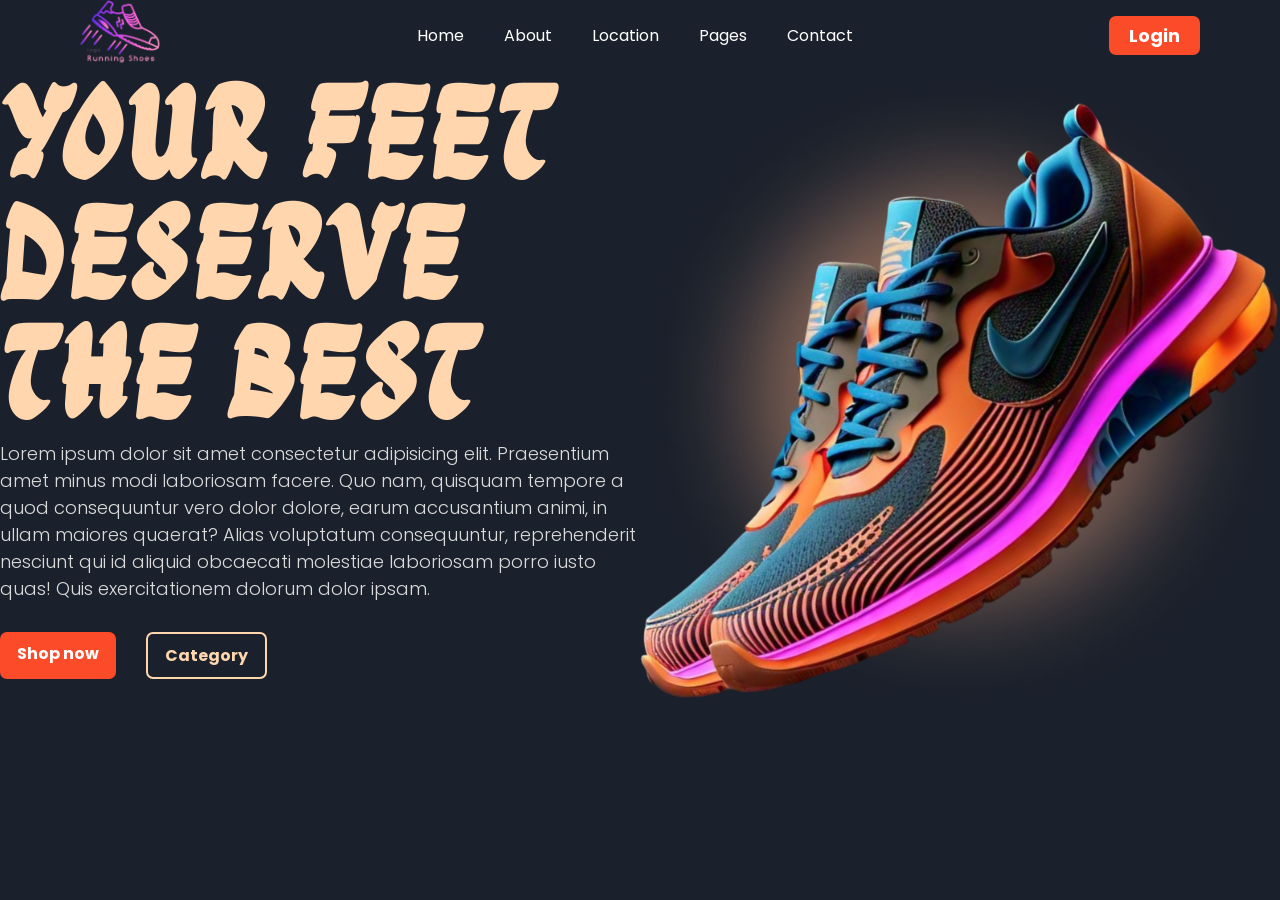
==== index.html @ 1de67c3c "modify this file" ====
<!DOCTYPE html>
<html lang="en">
<head>
    <meta charset="UTF-8">
    <meta name="viewport" content="width=device-width, initial-scale=1.0">
    <link rel="stylesheet" href="./css/main.css">
    <title>SHOE SHOP</title>
</head>
<body>
    <header>
        <a href="./index.html" class="logo">
            <img src="./assets/logo.png" alt="shoe logo">
        </a>
        <nav>
            <ul>
                <li><a href="" class="nav-link">Home</a></li>
                <li><a href="" class="nav-link">About</a></li>
                <li><a href="" class="nav-link">Location</a></li>
                <li><a href="" class="nav-link">Pages</a></li>
                <li><a href="" class="nav-link">Contact</a></li>
            </ul>
        </nav>
        <div class="nav-btn">
                <a href="" class="login-btn">
                    Login
                </a>
        </div>
    </header>
    <main>
        <section class="hero-section">
            <div class="left-hero">
                <h1 class="hero-tittle">Your feet deserve the best</h1>
                <p class="hero-contrnt">Lorem ipsum dolor sit amet consectetur adipisicing elit. Praesentium amet minus modi laboriosam facere. Quo nam, quisquam tempore a quod consequuntur vero dolor dolore, earum accusantium animi, in ullam maiores quaerat? Alias voluptatum consequuntur, reprehenderit nesciunt qui id aliquid obcaecati molestiae laboriosam porro iusto quas! Quis exercitationem dolorum dolor ipsam.</p>
            <div class="hero-link">
                <a href="" class="hero-link-btn">Shop now</a>
                <a href="" class="hero-link-btn">Category</a>
            </div>
            </div>
            <div class="right-hero">
                <img src="./assets/bg-effact.png" alt="background" class="bg-offset">
                <img src="./assets/shoes-img.png" alt="shoe" class="shoe-photo">
            </div>
        </section>
    </main>
</body>
</html>
---- css/main.css ----
@import url('https://fonts.googleapis.com/css2?family=Ga+Maamli&family=Poppins:ital,wght@0,100;0,200;0,300;0,400;0,500;0,600;0,700;0,800;0,900;1,100;1,200;1,300;1,400;1,500;1,600;1,700;1,800;1,900&display=swap');

*{
    margin: 0;
    padding: 0;
    box-sizing: border-box;
    font-family: poppins, sans-serif;
}

body{
    width: 100%;
    height: 100vh;
    background-color: #1b212c;
}
a{
    text-decoration: none;
    cursor: pointer;
}
nav ul{
    display: flex;
    list-style: none;
}

nav ul li{
    display: inline-block;
    margin: 0 20px;
}
.logo{
    display: block;
    width: 80px;
}
.logo img{
    width: 100%;
}
nav ul a{
    color: white;
    font-size: 16px;
}
nav ul a:hover{
    color: #fb4b29;
}
.login-btn{
    background-color: #fb4b29;
    color: white;
    padding: 7px 20px;
    border-radius: 7px;
    cursor: pointer;
    font-size: 18px;
    font-weight: bold;
}
.nav-btn .login-btn:hover{
    background-color: transparent;
    color: #fb4b29;
    border: 1px solid #fb4b29;
}
header{
    height: 70px;
    display: flex;
    justify-content: space-between;
    padding: 0 80px;
    align-items: center;
}
.hero-section .left-hero {
    width: 50%;
    /* border: 1px solid red; */
}
.hero-section .right-hero{
    width: 50%;
    /* border: 1px solid blue; */
    position:relative ;
}
.hero-section{
    display: flex;
}
.left-hero h1{
    color: #ffd6ae;
    font-size: 8rem;
    text-transform: uppercase;
    font-family: "Ga Maamli", sans-serif;
    word-spacing: 4px;
    letter-spacing: 2px;
    line-height: 120px;
}
.left-hero p {
    font-size: 18px;
    font-weight: 300;
    color: #dbdbdb;
    margin: 10px 0px 30px 0px;
}
.hero-link{
    display: flex;
    gap: 30px;
}
.hero-link .hero-link-btn:first-child{
    background-color: #fb4b29;
    padding: 9px 17px;
    border-radius: 7px;
    color: white;
    cursor: pointer;
    font-weight: bold;
}
.hero-link .hero-link-btn:last-child{
    background-color: transparent;
    padding: 9px 17px;
    border-radius: 7px;
    color: #ffd6ae;
    border: 2px solid #ffd6ae;
    cursor: pointer;
    font-weight: bold;
}
.bg-offset{
    width: 100%;
}
.shoe-photo{
    width: 100%;
    position:absolute;
    top: 5%;
    left: 0;
}
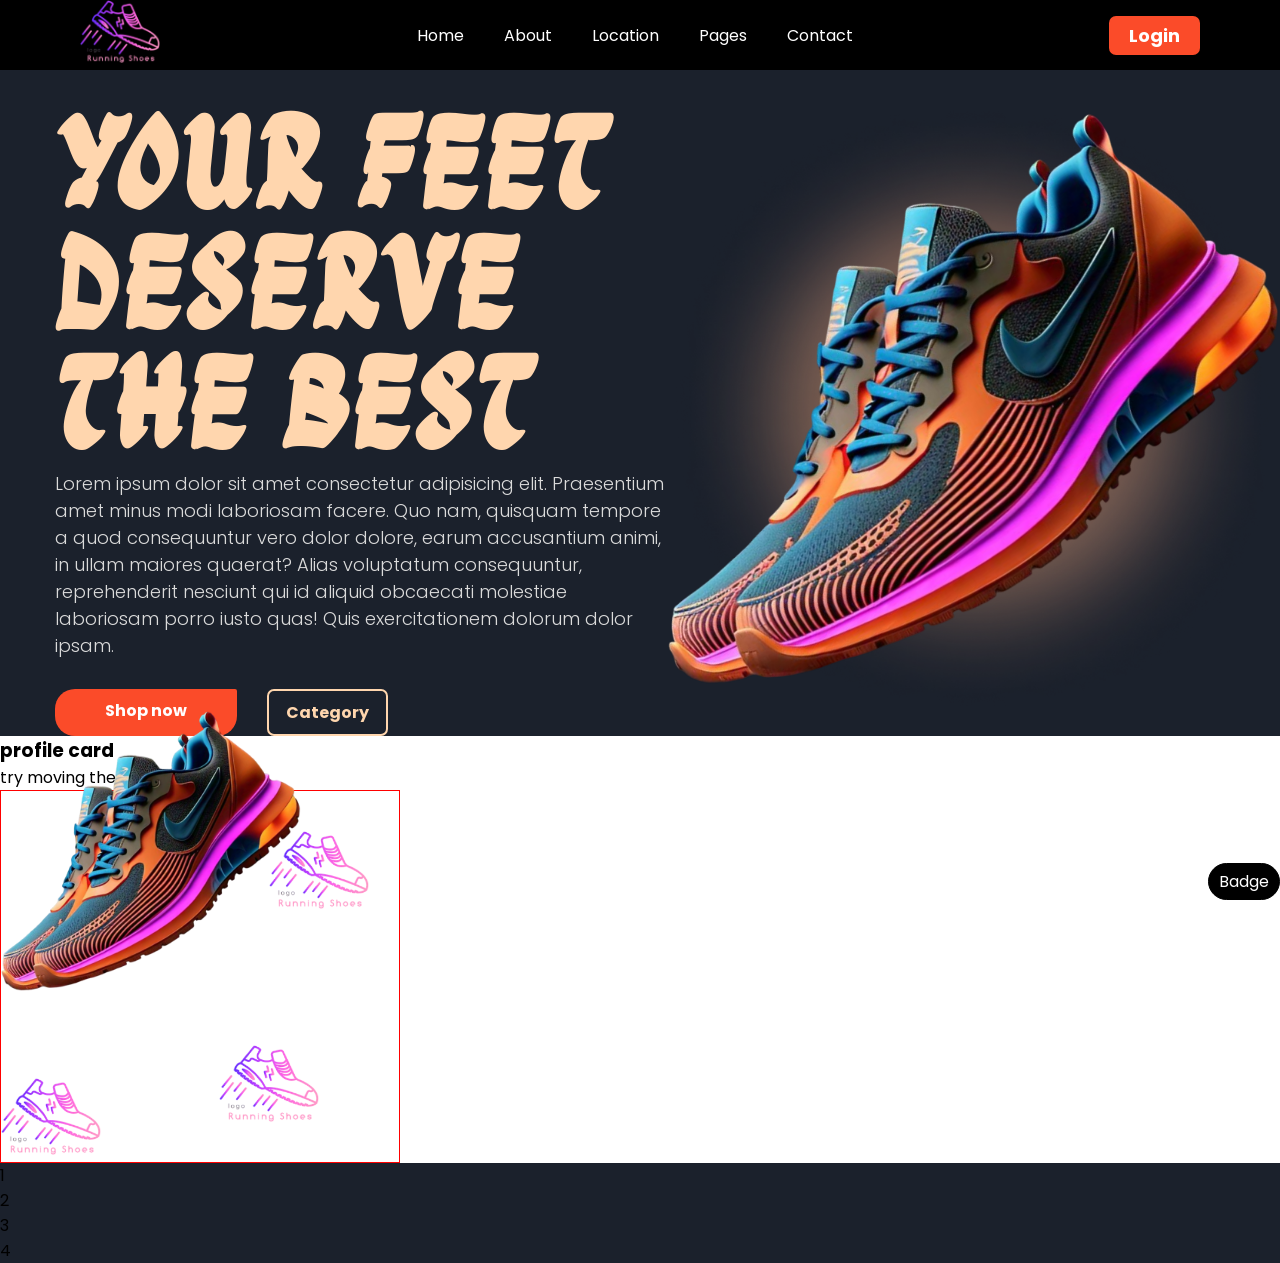
==== commit 2f0bcadf: "add this file" ====
--- a/index.html
+++ b/index.html
@@ -41,6 +41,27 @@
                 <img src="./assets/shoes-img.png" alt="shoe" class="shoe-photo">
             </div>
         </section>
+        <section class="about">
+            <div class="position-box">
+                <span class="position-badge">Badge</span>
+                <div class="postion-content">
+                    <h3>profile card</h3>
+                    <p>try moving the badge</p>
+                </div>
+                <div class="position-photo">
+                    <img src="./assets/shoes-img.png" alt="" class="photo-s pos">
+                    <img src="./assets/logo.png" alt="" class="photo-b pos pos-1">
+                    <img src="./assets/logo.png" alt="" class="photo-c pos pos-1">
+                    <img src="./assets/logo.png" alt="" class="photo-d pos pos-1">
+                </div>
+            </div>
+        </section>
+        <sectio class="flexy">
+            <div class="card">1</div>
+            <div class="card">2</div>
+            <div class="card">3</div>
+            <div class="card">4</div>
+        </sectio>
     </main>
 </body>
 </html>
--- a/css/main.css
+++ b/css/main.css
@@ -59,18 +59,25 @@
     justify-content: space-between;
     padding: 0 80px;
     align-items: center;
+    position: fixed;
+    background-color: black;
+    width: 100%;
+    z-index: 10;
 }
 .hero-section .left-hero {
     width: 50%;
     /* border: 1px solid red; */
+    margin-top: 100px;
 }
 .hero-section .right-hero{
     width: 50%;
     /* border: 1px solid blue; */
     position:relative ;
+    margin-top: 100px;
 }
 .hero-section{
     display: flex;
+    /* margin-top: 100px;? */
 }
 .left-hero h1{
     color: #ffd6ae;
@@ -80,6 +87,7 @@
     word-spacing: 4px;
     letter-spacing: 2px;
     line-height: 120px;
+
 }
 .left-hero p {
     font-size: 18px;
@@ -93,8 +101,8 @@
 }
 .hero-link .hero-link-btn:first-child{
     background-color: #fb4b29;
-    padding: 9px 17px;
-    border-radius: 7px;
+    padding: 9px 50px;
+    border-radius: 20px 2px 20px 20px ;
     color: white;
     cursor: pointer;
     font-weight: bold;
@@ -114,6 +122,61 @@
 .shoe-photo{
     width: 100%;
     position:absolute;
-    top: 5%;
+    top: 2%;
     left: 0;
+    margin-top: 0px;z-index: 3;
+}
+.left-hero{
+    margin-top: 100px;
+    margin-left: 55px;
+}
+.hero-link{
+    margin-top: 0%;
+    margin-bottom: 0px;
+}
+.about{
+    background-color: white;
+    position: relative;
+}
+.position-badge{
+    border: 1px solid black;
+    background-color: black;
+    color: white;
+    border-radius: 20px;
+    padding: 5px 10px;
+    position: fixed;
+    bottom: 0px;
+    right: 0px;
+
+}
+.pos{
+    width: 300px;
+}
+.photo-s{
+    position: relative;
+    /* left: 50px; */
+    bottom: 80px;
+    z-index: 10px;
+}
+
+.photo-b {
+    position: absolute;
+    right: 80px;
+    bottom: 40px;
+    z-index: 11px;
+}
+.photo-c {
+    position: absolute;
+    right: 30px;
+    top: 40px;
+    z-index: 11px;
+}
+.pos-1{
+    width: 100px;
+}
+.position-photo{
+    border: 1px solid red;
+    width: 400px;
+    position: relative;
+    align-items:;
 }
